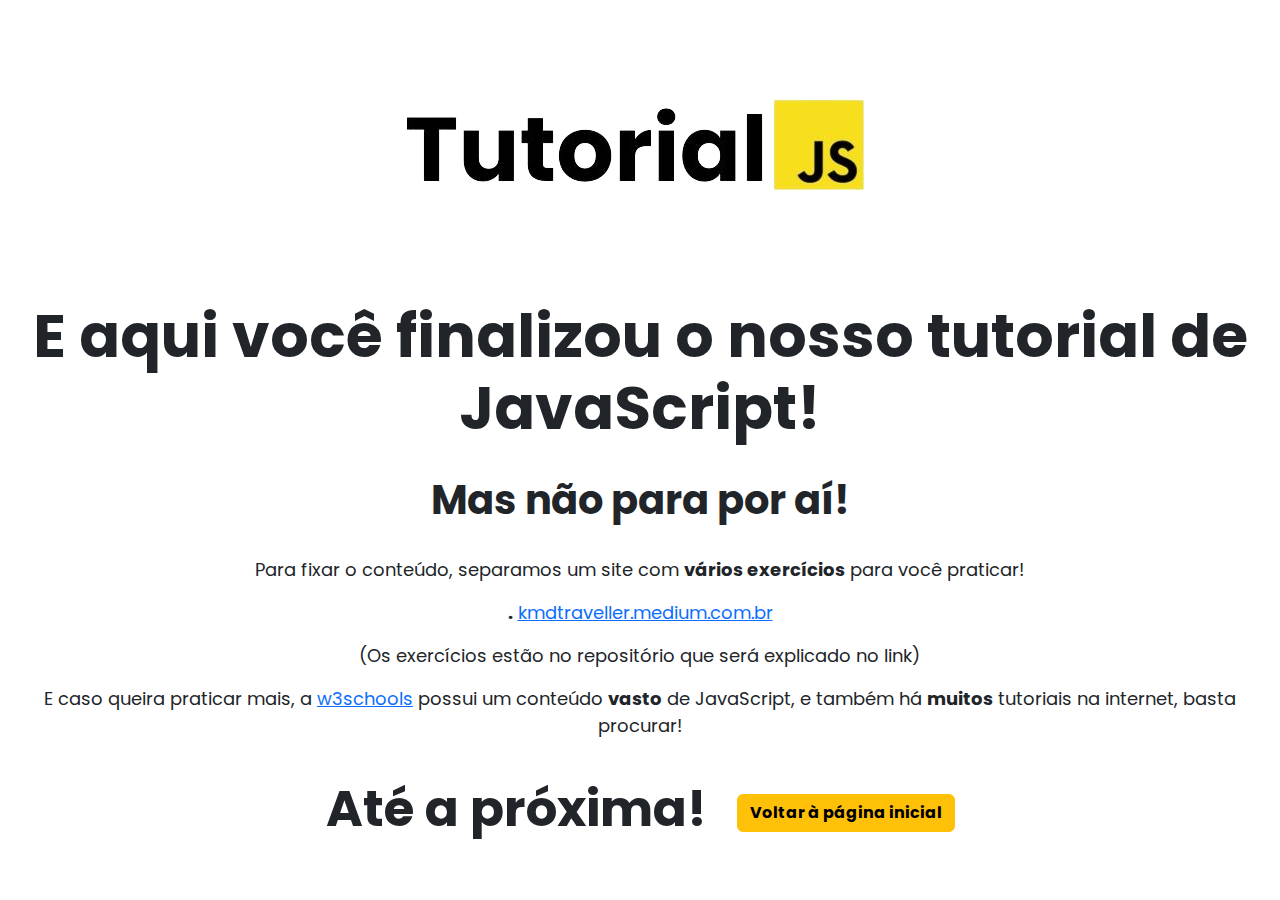
==== end.html @ 1bc4e338 "Add files via upload" ====
<!DOCTYPE html>
<html lang="en">
<head>
    <meta charset="UTF-8">
    <meta name="viewport" content="width=device-width, initial-scale=1.0">
    <link rel="stylesheet" href="bootstrap-5.3.2-dist/css/bootstrap.css">
    <script src="bootstrap-5.3.2-dist/js/bootstrap.bundle.js"></script>
    <link rel="preconnect" href="https://fonts.googleapis.com">
    <link rel="preconnect" href="https://fonts.gstatic.com" crossorigin>
    <link href="https://fonts.googleapis.com/css2?family=Poppins:ital,wght@0,100;0,200;0,300;0,400;0,500;0,600;0,700;0,800;0,900;1,100;1,200;1,300;1,400;1,500;1,600;1,700;1,800;1,900&family=Titillium+Web:wght@300&display=swap" rel="stylesheet">
    <link rel="stylesheet" href="end.css">
    <title>TutorialJS - Fim</title>
</head>
<body>
    <img src="img/logo.png" alt="Logo">
    <h1 class="acabou"><strong>E aqui você finalizou o nosso tutorial de JavaScript!</strong></h1><br>
    <h1><strong>Mas não para por aí!</strong></h1> <br>
    <p>Para fixar o conteúdo, separamos um site com <strong>vários exercícios</strong> para você praticar!</p>
    <p><strong>.</strong> <a href="https://kmdtraveller.medium.com/estudando-javascript-básico-atividades-para-praticar-9c4bcbc62fe3">kmdtraveller.medium.com.br</a></p>
    <p>(Os exercícios estão no repositório que será explicado no link)</p>
    <p>E caso queira praticar mais, a <a href="https://www.w3schools.com/js/js_intro.asp">w3schools</a> possui um conteúdo <strong>vasto</strong> de JavaScript, e também há <strong>muitos</strong>
    tutoriais na internet, basta procurar!</p> <br>
    
    <div class="adeus">
        <h1><strong>Até a próxima!</strong></h1>
        <a href="index.html"><button type="button" class="btn btn-warning"><strong>Voltar à página inicial</strong></button></a>
    </div>
</body>
</html>
---- end.css ----
body{
    font-family: "Poppins";
    text-align: center;
}
body p{
    font-size: 18px;
}
.acabou{
    font-size: 60px;
}
.adeus{
    display: flex;
    justify-content: center;
    align-items: center;
    gap: 30px;
}
.adeus h1{
    font-size: 50px;
}
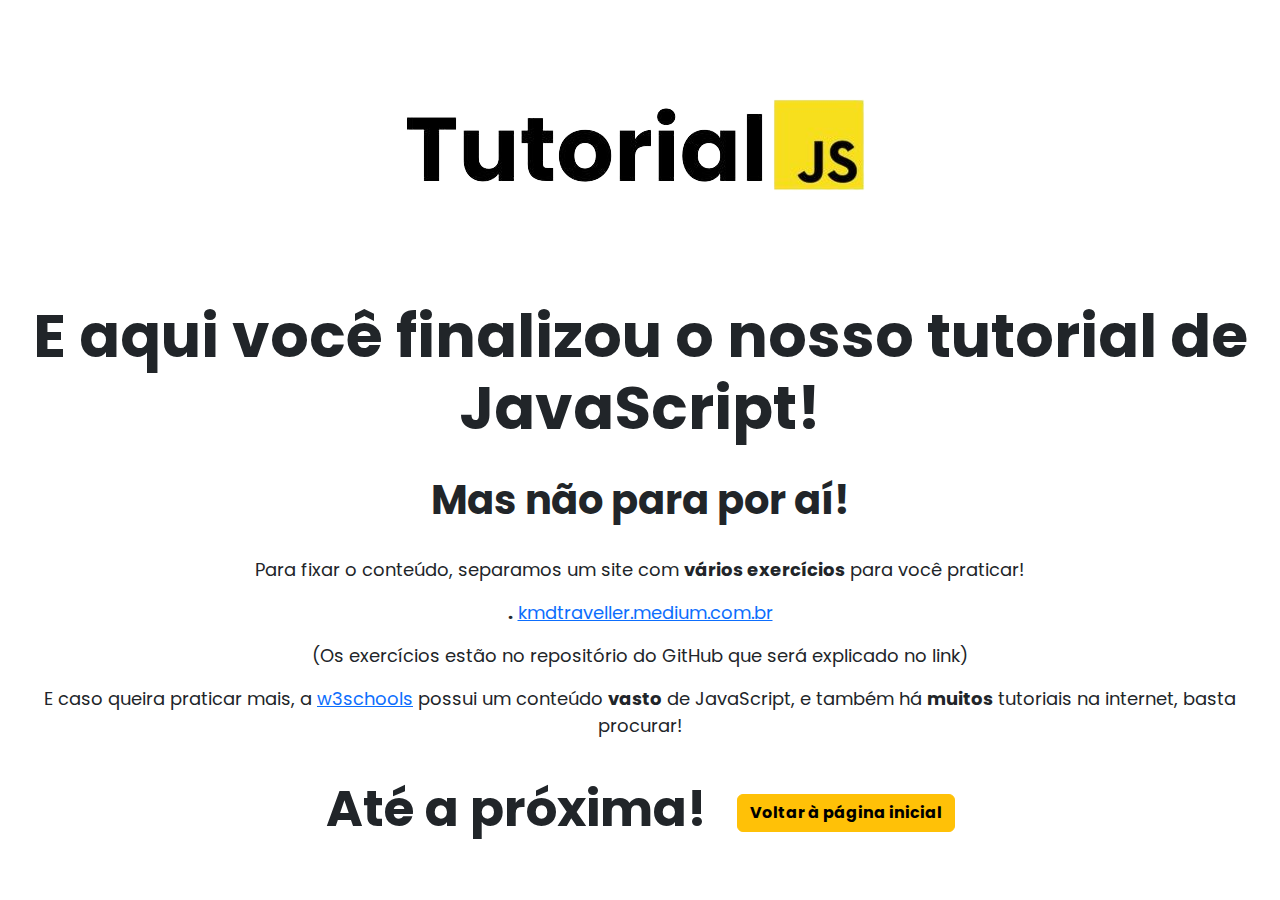
==== commit bb47713e: "Update end.html" ====
--- a/end.html
+++ b/end.html
@@ -17,7 +17,7 @@
     <h1><strong>Mas não para por aí!</strong></h1> <br>
     <p>Para fixar o conteúdo, separamos um site com <strong>vários exercícios</strong> para você praticar!</p>
     <p><strong>.</strong> <a href="https://kmdtraveller.medium.com/estudando-javascript-básico-atividades-para-praticar-9c4bcbc62fe3">kmdtraveller.medium.com.br</a></p>
-    <p>(Os exercícios estão no repositório que será explicado no link)</p>
+    <p>(Os exercícios estão no repositório do GitHub que será explicado no link)</p>
     <p>E caso queira praticar mais, a <a href="https://www.w3schools.com/js/js_intro.asp">w3schools</a> possui um conteúdo <strong>vasto</strong> de JavaScript, e também há <strong>muitos</strong>
     tutoriais na internet, basta procurar!</p> <br>
     
@@ -26,4 +26,4 @@
         <a href="index.html"><button type="button" class="btn btn-warning"><strong>Voltar à página inicial</strong></button></a>
     </div>
 </body>
-</html>+</html>
